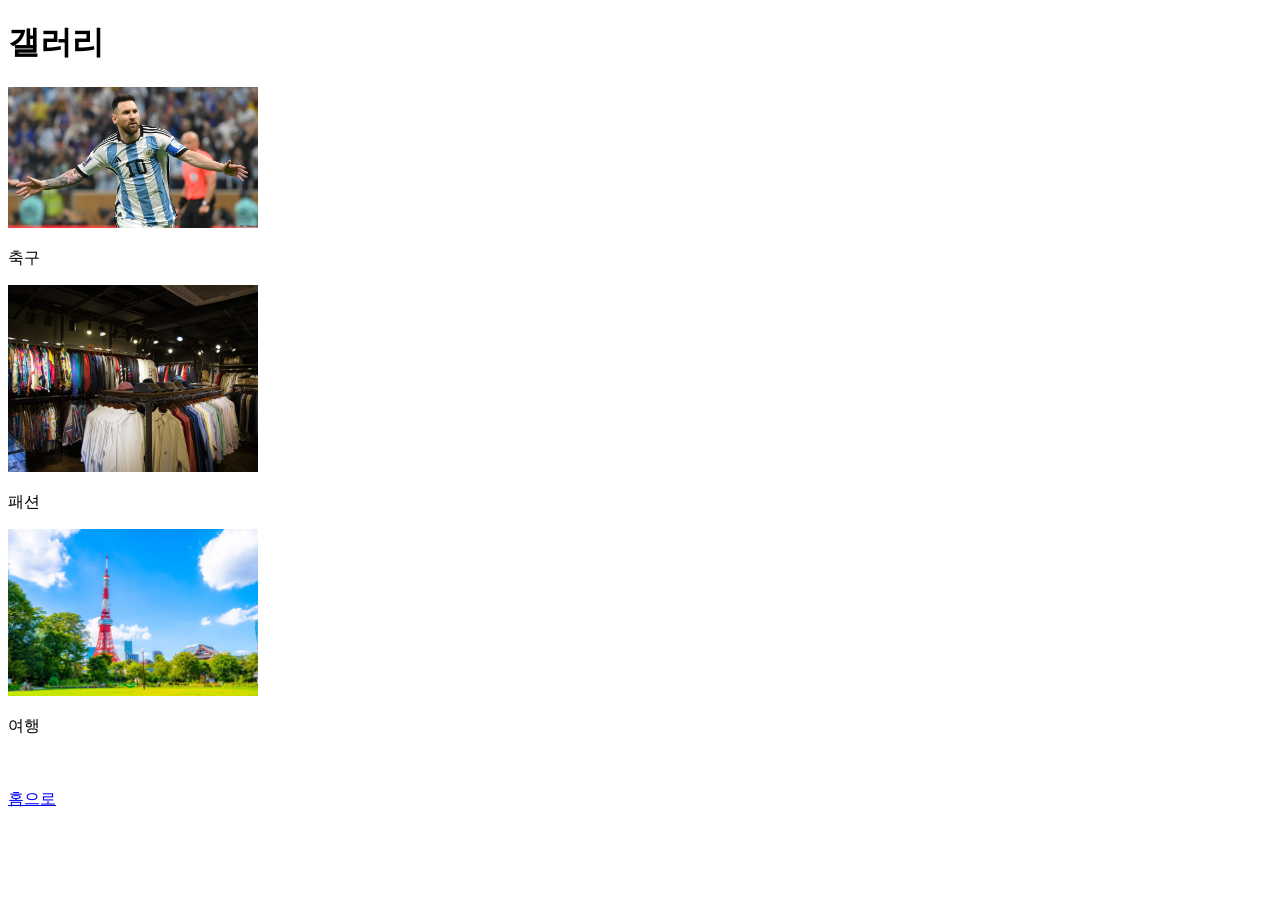
==== gallery.html @ 94e93fb1 "Rename gallery.html.txt to gallery.html" ====
<!DOCTYPE html>
<html>
<head>
<meta charset="UTF-8">
<title>갤러리</title>
<link rel="stylesheet" href="style.css">
</head>

<body>

<header>
<h1>갤러리</h1>
</header>

<section>

<img src="soccer.jpg" width="250">
<p>축구</p>

<img src="fashion.jpg" width="250">
<p>패션</p>

<img src="travel.jpg" width="250">
<p>여행</p>

<br><br>

<a href="main.html">홈으로</a>

</section>

</body>
</html>
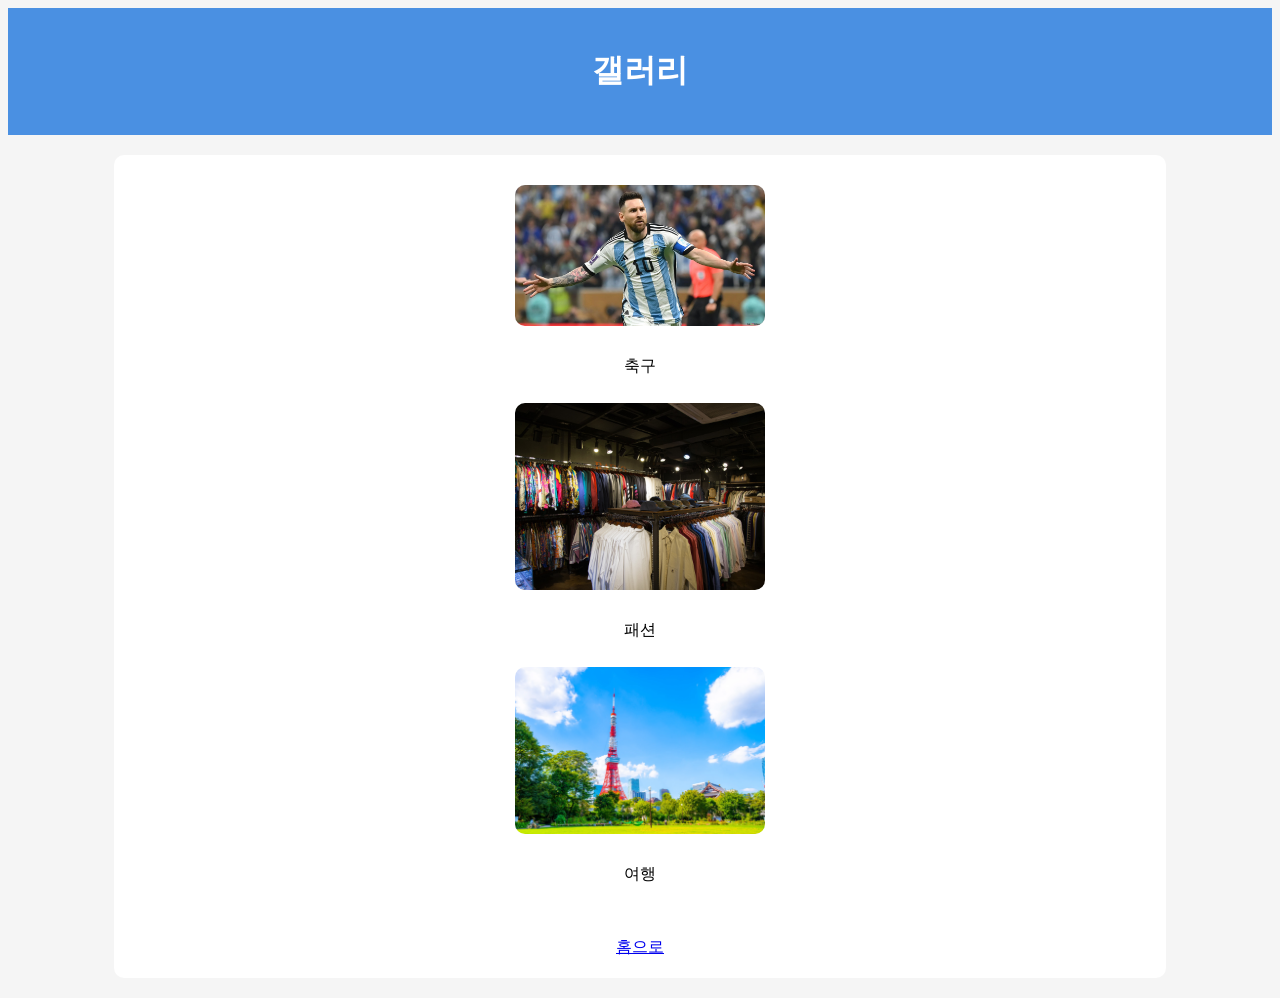
==== commit 366bafcb: "Update gallery.html" ====
--- a/gallery.html
+++ b/gallery.html
@@ -25,7 +25,7 @@
 
 <br><br>
 
-<a href="main.html">홈으로</a>
+<a href="index.html">홈으로</a>
 
 </section>
 
--- a/style.css
+++ b/style.css
@@ -0,0 +1,41 @@
+body{
+text-align:center;
+font-family:Arial;
+background:#f5f5f5;
+}
+
+header{
+background:#4a90e2;
+color:white;
+padding:20px;
+}
+
+nav a{
+color:white;
+text-decoration:none;
+margin:15px;
+font-weight:bold;
+}
+
+section{
+width:80%;
+margin:20px auto;
+background:white;
+padding:20px;
+border-radius:10px;
+}
+
+table{
+margin:auto;
+border-collapse:collapse;
+}
+
+th,td{
+border:1px solid black;
+padding:10px 20px;
+}
+
+img{
+margin:10px;
+border-radius:10px;
+}
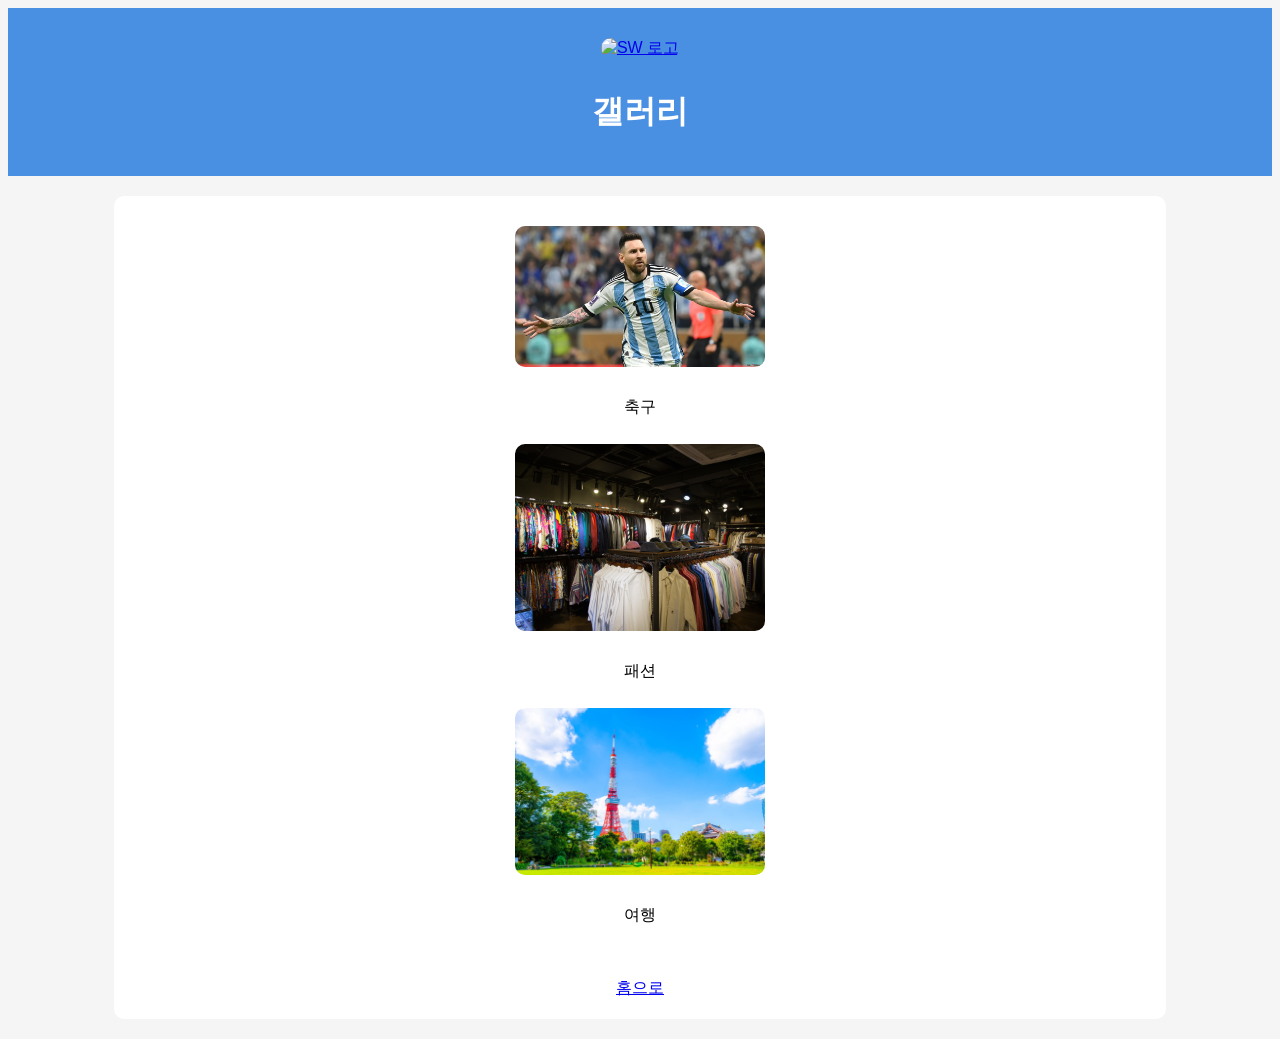
==== commit 75807c36: "Enhance gallery.html with logo and comments Added logo link to header and updated comments." ====
--- a/gallery.html
+++ b/gallery.html
@@ -1,31 +1,36 @@
 <!DOCTYPE html>
 <html>
 <head>
-<meta charset="UTF-8">
-<title>갤러리</title>
-<link rel="stylesheet" href="style.css">
+    <meta charset="UTF-8">
+    <title>갤러리</title>
+    <link rel="stylesheet" href="style.css">
 </head>
 
 <body>
 
 <header>
-<h1>갤러리</h1>
+    <!-- 상단에 작게 로고를 추가하고 홈(index.html)으로 이동하도록 설정 -->
+    <a href="index.html">
+        <img src="logo.png" width="50" alt="SW 로고">
+    </a>
+    <h1>갤러리</h1>
 </header>
 
 <section>
 
-<img src="soccer.jpg" width="250">
-<p>축구</p>
+    <img src="soccer.jpg" width="250">
+    <p>축구</p>
 
-<img src="fashion.jpg" width="250">
-<p>패션</p>
+    <img src="fashion.jpg" width="250">
+    <p>패션</p>
 
-<img src="travel.jpg" width="250">
-<p>여행</p>
+    <img src="travel.jpg" width="250">
+    <p>여행</p>
 
-<br><br>
+    <br><br>
 
-<a href="index.html">홈으로</a>
+    <!-- 맨 아래 홈으로 텍스트 링크도 index.html로 수정 -->
+    <a href="index.html">홈으로</a>
 
 </section>
 
